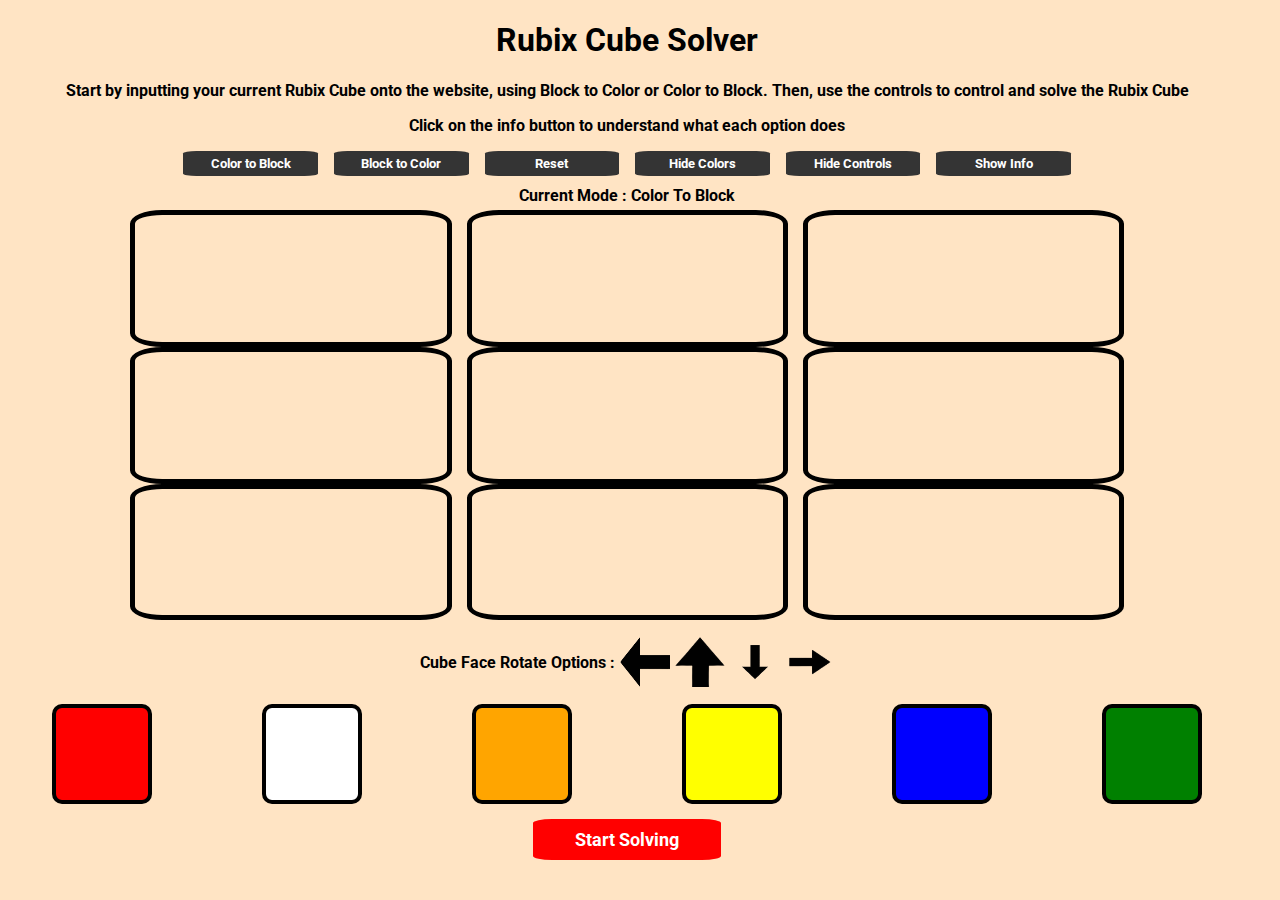
==== solveTerminal.html @ 0b82e204 "Starting making solverTerminal page, retrying classes" ====
<!DOCTYPE html>
<html lang="en">
<head>
    <meta charset="UTF-8">
    <meta name="viewport" content="width=device-width, initial-scale=1.0">
    <title>Rubix Cube Solver</title>
    <link rel="stylesheet" href="./style.css">
    <link rel="preconnect" href="https://fonts.googleapis.com">
    <link href="https://fonts.googleapis.com/css2?family=Open+Sans:wght@300;400;500;600;800&family=Roboto:wght@400;500;700&display=swap" rel="stylesheet">
    <script src="./solveTerminal.js"></script>
</head>
<body onload="setup()">
    <div class="header">
        <!-- Title and Instructions on how to use the website -->
        <div class="headerInfo flexItems">
            <h1>Rubix Cube Solver</h1>
            <p>Use the controls below in order to move your cube</p>
            <p>Solve the cube for a surprise...</p>
        </div>
    </div>
    <!-- Container where the cube will be displayed, including the 9 blocks on each face -->
    <div class="cubeContainer">
        <div id="currentMode"></div>
        <div class="rowContainer flexItems">
            <div id="block1" class="cubeBlock flexItems"></div>
            <div id="block2" class="cubeBlock flexItems"></div>
            <div id="block3" class="cubeBlock flexItems"></div>
        </div>
        <div class="rowContainer flexItems">
            <div id="block4" class="cubeBlock flexItems"></div>
            <div id="block5" class="cubeBlock flexItems"></div>
            <div id="block6" class="cubeBlock flexItems"></div>
        </div>
        <div class="rowContainer flexItems">
            <div id="block7" class="cubeBlock flexItems"></div>
            <div id="block8" class="cubeBlock flexItems"></div>
            <div id="block9" class="cubeBlock flexItems"></div>    
        </div>
    </div>
    <!-- Container which includes the controls to be able to rotate the cube -->
    <div id="cubeControls" class="flexItems con">
        <span class="con">Cube Face Rotate Options : </span>
        <img id="cubeControl1" class="cubeControl con" src="./Images/leftArrow.png" alt="Rotate Left">
        <img id="cubeControl2" class="cubeControl con" src="./Images/upArrow.png" alt="Rotate Up">
        <img id="cubeControl3" class="cubeControl con" src="./Images/downArrow.png" alt="Rotate Down">
        <img id="cubeControl4" class="cubeControl con" src="./Images/rightArrow.png" alt="Rotate Right">
    </div>
    <!-- Button to allow the user to return to the cube picker page -->
    <div id="solvingControl" class="flexItems">
        <button id="startSolving" onclick="cubePicker()">Return to Cube Picker</button>
    </div>
</body>
</html>
---- style.css ----
body{
    width:98vw;
    height:98vh;
    margin:0px;
    padding:0px;
    background-color: bisque;
    display: flex;
    flex-direction: column;
    justify-content: center;
    align-items: center;
    gap: 5px;
    text-align: center;
    font-family: 'roboto', sans-serif;
    font-weight: 700;
}

.flexItems{
    height : 100%;
    width : 100%;
    flex: 1 1;
    gap: 5px;
}

.header{
    display: flex;
    flex-direction: column;
    justify-content: center;
    align-items: center;
}

.optionsContainer{
    width : 80%;
    display: flex;
    justify-content: space-around;
    align-items: center;
}

button{
    width : 15%;
    border-radius: 10%;
    font-family: "roboto",sans-serif;
    font-weight: bold;
    border : none;
    padding : 5px;
    color : white;
    background-color: #343434;
}

.hide{display:none;}

.cubeContainer{
    height : 100%;
    width: 80%;
    display: flex;
    flex-direction: column;
    flex: 6 6;
}

.rowContainer{
    display: flex;
    justify-content: center;
    align-items: center;
}

.cubeBlock{
    border: 5px solid black;
    border-radius: 10%;
    box-sizing: border-box;
    margin: 5px;
}

#colorSelector{
    display: flex;
    justify-content: center;
    align-items: center;
    display: flex;
    justify-content: space-around;
    align-items: center;
}

.color{
    height : 100px;
    width: 100px;
    border-radius: 10%;
    border : 4px solid black;
    box-sizing: border-box;
}

#infoContainer{
    margin-left: 250px;
    font-size: 12px;
    text-align: left;
}

#currentMode{
    margin:5px;
}

#cubeControls{
    display: flex;
    align-items: center;
    justify-content: center;
}

.cubeControl{
    height: 50px;
    width: 50px;
}

/* Styling for the error line of the website */
#errorIdentifier{
    margin-top:5px;
    color: red;
    font-size: 18px;
}

/* Styling the buttons that lead to the solve mode for the website */
#startSolving{
    margin : 10px;
    background-color: red;
    font-size: 18px;
    padding: 10px;
}

/* Setting the colors of the cube blocks */
#color1{background-color:red;}
#color2{background-color:white;}
#color3{background-color:orange;}
#color4{background-color:yellow;}
#color5{background-color:blue;}
#color6{background-color:green;}
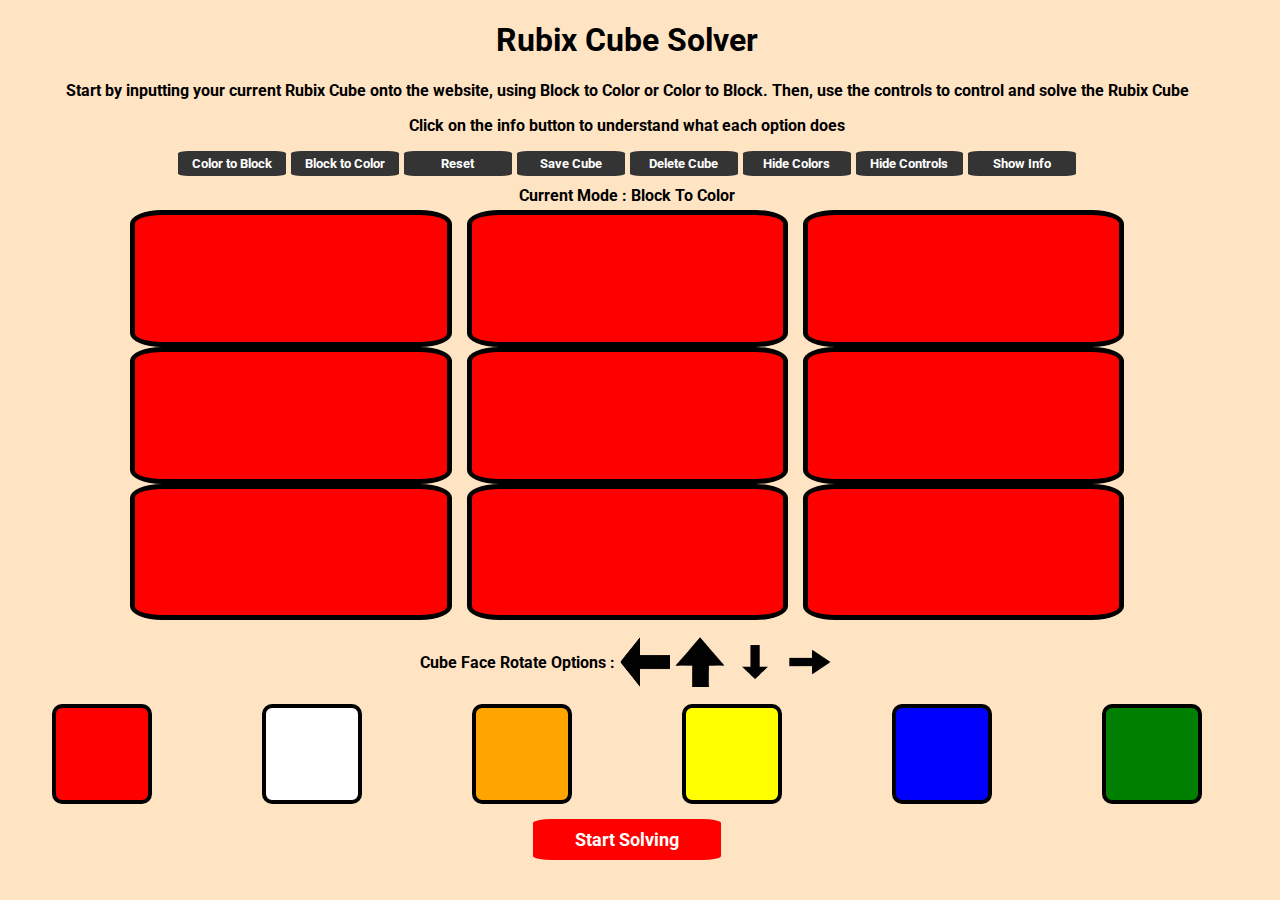
==== commit 8e698db4: "All prepared to start adding extra cube controls" ====
--- a/solveTerminal.html
+++ b/solveTerminal.html
@@ -7,9 +7,11 @@
     <link rel="stylesheet" href="./style.css">
     <link rel="preconnect" href="https://fonts.googleapis.com">
     <link href="https://fonts.googleapis.com/css2?family=Open+Sans:wght@300;400;500;600;800&family=Roboto:wght@400;500;700&display=swap" rel="stylesheet">
-    <script src="./solveTerminal.js"></script>
+    <script type="module" src="./solveTerminal.js"></script>
+    <script type="module" src="./cube.js"></script>
+    <script type="module" src="./block.js"></script>
 </head>
-<body onload="setup()">
+<body>
     <div class="header">
         <!-- Title and Instructions on how to use the website -->
         <div class="headerInfo flexItems">
@@ -47,7 +49,7 @@
     </div>
     <!-- Button to allow the user to return to the cube picker page -->
     <div id="solvingControl" class="flexItems">
-        <button id="startSolving" onclick="cubePicker()">Return to Cube Picker</button>
+        <button id="cubePicker" onclick="cubePicker()">Return to Cube Picker</button>
     </div>
 </body>
 </html>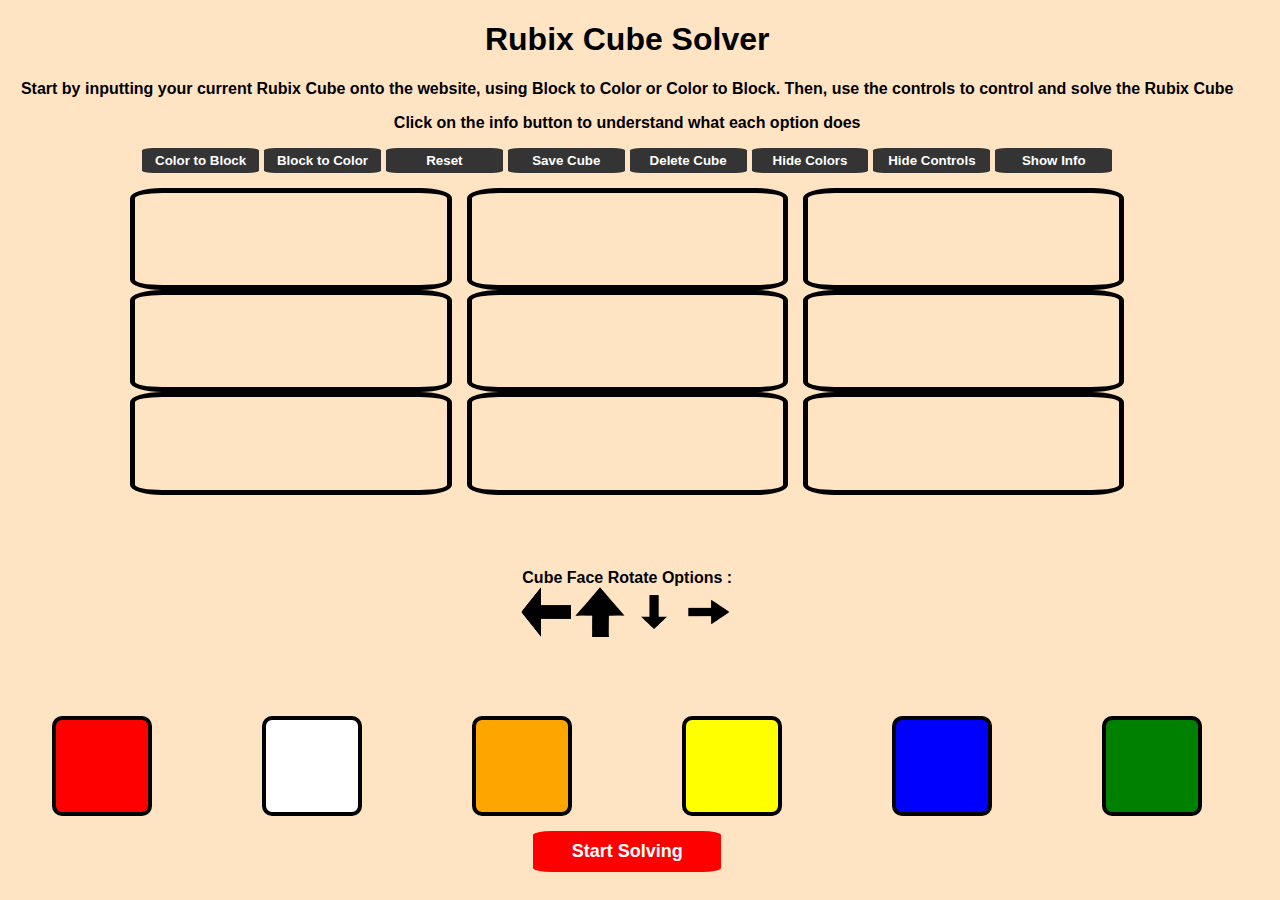
==== commit ce1c8db2: "Creating the rowControl ui, now need to add the functionality to the cube" ====
--- a/solveTerminal.html
+++ b/solveTerminal.html
@@ -41,11 +41,54 @@
     </div>
     <!-- Container which includes the controls to be able to rotate the cube -->
     <div id="cubeControls" class="flexItems con">
-        <span class="con">Cube Face Rotate Options : </span>
-        <img id="cubeControl1" class="cubeControl con" src="./Images/leftArrow.png" alt="Rotate Left">
-        <img id="cubeControl2" class="cubeControl con" src="./Images/upArrow.png" alt="Rotate Up">
-        <img id="cubeControl3" class="cubeControl con" src="./Images/downArrow.png" alt="Rotate Down">
-        <img id="cubeControl4" class="cubeControl con" src="./Images/rightArrow.png" alt="Rotate Right">
+        <div id="faceControls" class="flexItems">
+            <div>
+                <span class="con">Cube Face Rotate Options : </span>
+            </div>
+            <div>
+                <img id="cubeControl1" class="cubeControl con" src="./Images/leftArrow.png" alt="Rotate Left">
+                <img id="cubeControl2" class="cubeControl con" src="./Images/upArrow.png" alt="Rotate Up">
+                <img id="cubeControl3" class="cubeControl con" src="./Images/downArrow.png" alt="Rotate Down">
+                <img id="cubeControl4" class="cubeControl con" src="./Images/rightArrow.png" alt="Rotate Right">
+            </div>
+        </div>
+        <div id="twistControls" class="twistControl flexItems hide">
+            <div class="controlRow flexItems">
+                <div class="noControl rowControl"></div>
+                <img id="upL" class="rowControl rowControlArrow" src="./Images/upArrow.png" alt="Rotate Up">
+                <img id="upM" class="rowControl rowControlArrow" src="./Images/upArrow.png" alt="Rotate Up">
+                <img id="upR" class="rowControl rowControlArrow" src="./Images/upArrow.png" alt="Rotate Up">
+                <div class="noControl rowControl"></div>
+            </div>
+            <div class="controlRow flexItems">
+                <img id="leftT" class="rowControl rowControlArrow" src="./Images/leftArrow.png" alt="Rotate Left">
+                <div class="blankSquare rowControl"></div>
+                <div class="blankSquare rowControl"></div>
+                <div class="blankSquare rowControl"></div>
+                <img id="rightT" class="rowControl rowControlArrow" src="./Images/rightArrow.png" alt="Rotate Right">
+            </div>
+            <div class="controlRow flexItems">
+                <img id="leftM" class="rowControl rowControlArrow" src="./Images/leftArrow.png" alt="Rotate Left">
+                <div class="blankSquare rowControl"></div>
+                <div class="blankSquare rowControl"></div>
+                <div class="blankSquare rowControl"></div>
+                <img id="rightM" class="rowControl rowControlArrow" src="./Images/rightArrow.png" alt="Rotate Right">
+            </div>
+            <div class="controlRow flexItems">
+                <img id="LeftB" class="rowControl rowControlArrow" src="./Images/leftArrow.png" alt="Rotate Left">
+                <div class="blankSquare rowControl"></div>
+                <div class="blankSquare rowControl"></div>
+                <div class="blankSquare rowControl"></div>
+                <img id="RightB" class="rowControl rowControlArrow" src="./Images/rightArrow.png" alt="Rotate Right">
+            </div>
+            <div class="controlRow flexItems">
+                <div class="noControl rowControl"></div>
+                <img id="downL" class="rowControl rowControlArrow" src="./Images/downArrow.png" alt="Rotate Down">
+                <img id="downM" class="rowControl rowControlArrow" src="./Images/downArrow.png" alt="Rotate Down">
+                <img id="downR" class="rowControl rowControlArrow" src="./Images/downArrow.png" alt="Rotate Down">
+                <div class="noControl rowControl"></div>
+            </div>
+        </div>
     </div>
     <!-- Button to allow the user to return to the cube picker page -->
     <div id="solvingControl" class="flexItems">
--- a/style.css
+++ b/style.css
@@ -100,12 +100,46 @@
     display: flex;
     align-items: center;
     justify-content: center;
+    flex: 4 4;
 }
 
 .cubeControl{
     height: 50px;
     width: 50px;
 }
+
+#twistControls{
+    display: flex;
+    justify-content: center;
+    align-items: center;
+    flex-direction: column;
+}
+
+#faceControls{
+    display: flex;
+    justify-content: center;
+    align-items: center;
+    flex-direction: column;
+}
+
+.controlRow{
+    display: flex;
+    justify-content: center;
+    align-items: center;
+    gap: 5px;
+}
+
+.rowControl{
+    width: 40px;
+    height: 40px;
+}
+
+.blankSquare{
+    border: 2px solid white;
+    border-radius: 20%;
+    background-color: darkgray;
+}
+
 
 /* Styling for the error line of the website */
 #errorIdentifier{
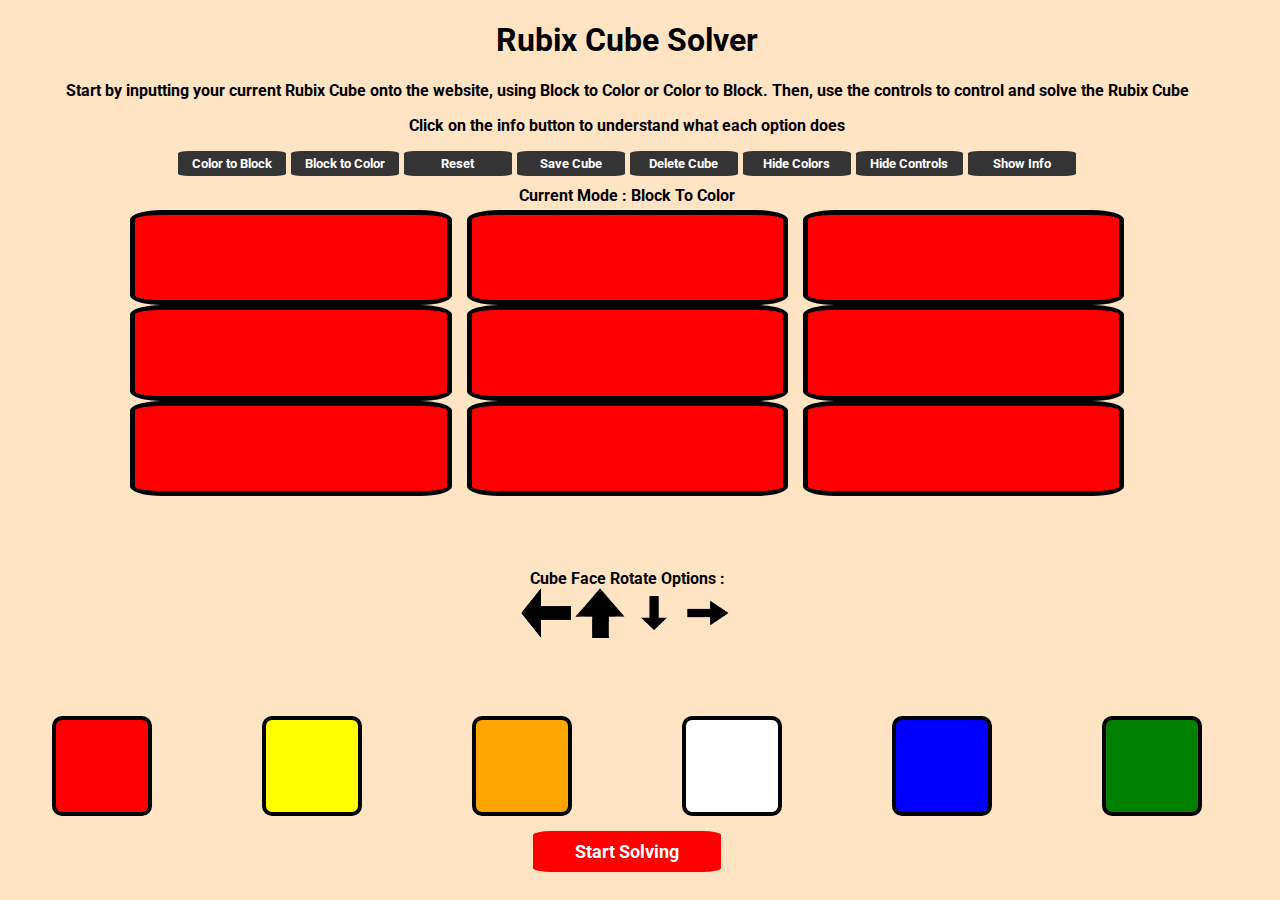
==== commit 81695554: "Implementing most moveRows algorithm, not fully working or most efficient yet" ====
--- a/solveTerminal.html
+++ b/solveTerminal.html
@@ -75,11 +75,11 @@
                 <img id="rightM" class="rowControl rowControlArrow" src="./Images/rightArrow.png" alt="Rotate Right">
             </div>
             <div class="controlRow flexItems">
-                <img id="LeftB" class="rowControl rowControlArrow" src="./Images/leftArrow.png" alt="Rotate Left">
+                <img id="leftB" class="rowControl rowControlArrow" src="./Images/leftArrow.png" alt="Rotate Left">
                 <div class="blankSquare rowControl"></div>
                 <div class="blankSquare rowControl"></div>
                 <div class="blankSquare rowControl"></div>
-                <img id="RightB" class="rowControl rowControlArrow" src="./Images/rightArrow.png" alt="Rotate Right">
+                <img id="rightB" class="rowControl rowControlArrow" src="./Images/rightArrow.png" alt="Rotate Right">
             </div>
             <div class="controlRow flexItems">
                 <div class="noControl rowControl"></div>
--- a/style.css
+++ b/style.css
@@ -158,8 +158,8 @@
 
 /* Setting the colors of the cube blocks */
 #color1{background-color:red;}
-#color2{background-color:white;}
+#color2{background-color:yellow;}
 #color3{background-color:orange;}
-#color4{background-color:yellow;}
+#color4{background-color:white;}
 #color5{background-color:blue;}
 #color6{background-color:green;}